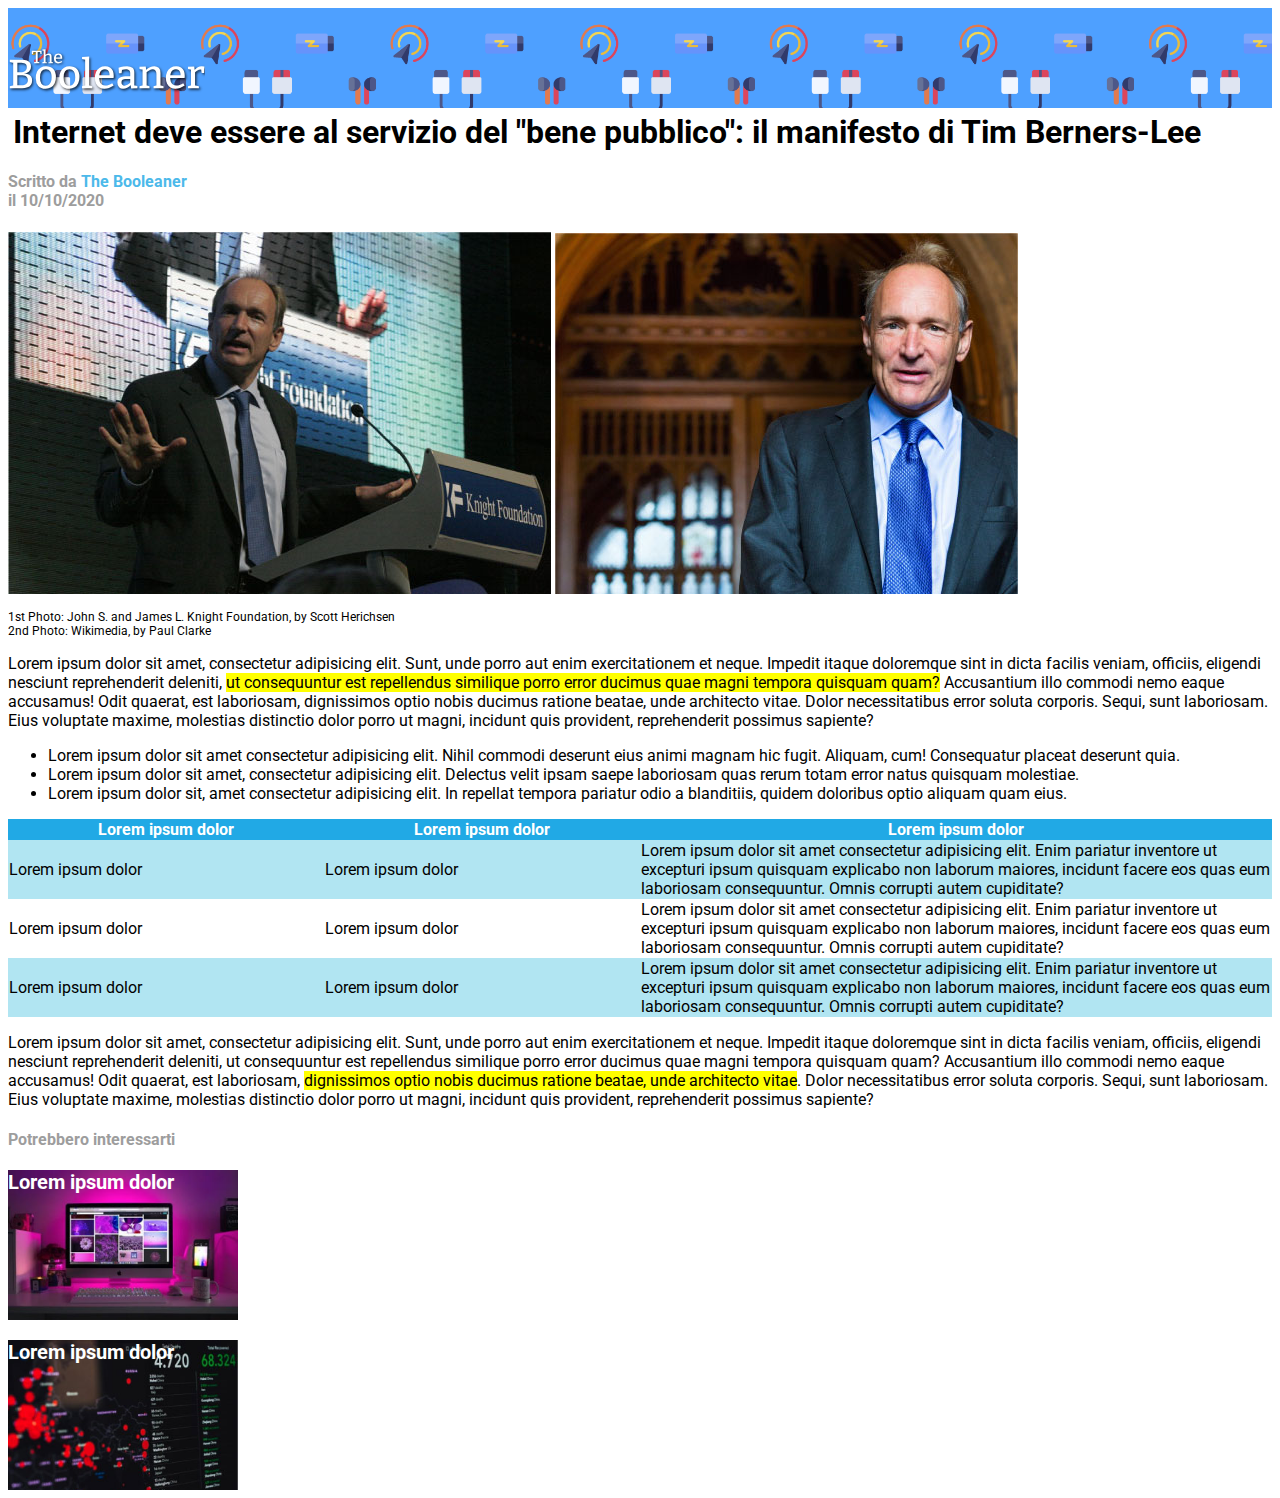
==== bonus/index.html @ 13874c7f "created bonus folder" ====
<!DOCTYPE html>
<html lang="it">

<head>
    <meta charset="UTF-8">
    <meta name="viewport" content="width=device-width, initial-scale=1.0">
    <title>The-Booleaner</title>
    <link rel="stylesheet" href="css/style.css">
    <link rel="preconnect" href="https://fonts.googleapis.com">
    <link rel="preconnect" href="https://fonts.gstatic.com" crossorigin>
    <link
        href="https://fonts.googleapis.com/css2?family=Roboto:ital,wght@0,100;0,300;0,400;0,500;0,700;0,900;1,100;1,300;1,400;1,500;1,700;1,900&display=swap"
        rel="stylesheet">
</head>

<body>
    <!-- intestazione -->
    <header>
        <div>
        <img src="img/logo.svg" alt="Logo The Booleaner">
        </div>
    </header>
    <!-- main -->
    <main>
        <div>
        <div>
            <h1>Internet deve essere al servizio del "bene pubblico": il manifesto di Tim Berners-Lee</h1>
            <h4 class="testo-grigio">Scritto da <span class="testo-blu">The Booleaner</span><br> il 10/10/2020</h4>
        </div>
        <div>
            <img src="img/tim-1.jpg" alt="Tim Berners-Lee 1">
            <img src="img/tim-2.jpg" alt="Tim Berners-Lee 2">
            <p class="descrizione-img">1st Photo: John S. and James L. Knight Foundation, by Scott Herichsen
                <br>
                2nd Photo: Wikimedia, by Paul Clarke
            </p>
        </div>
        <!-- paragrafo di testo -->
        <div>
            <p>
                Lorem ipsum dolor sit amet, consectetur adipisicing elit. Sunt, unde porro aut enim exercitationem et
                neque. Impedit itaque doloremque sint in dicta facilis veniam, officiis, eligendi nesciunt reprehenderit
                deleniti, <span class="giallo">
                    ut consequuntur est repellendus similique porro error ducimus quae magni tempora quisquam
                    quam?</span>
                Accusantium illo commodi nemo eaque accusamus! Odit quaerat, est laboriosam, dignissimos optio nobis
                ducimus ratione beatae, unde architecto vitae. Dolor necessitatibus error soluta corporis. Sequi, sunt
                laboriosam. Eius voluptate maxime, molestias distinctio dolor porro ut magni, incidunt quis provident,
                reprehenderit possimus sapiente?
            </p>
        </div>
        <!-- tabella -->
        <div>
            <ul>
                <li>Lorem ipsum dolor sit amet consectetur adipisicing elit. Nihil commodi deserunt eius animi magnam
                    hic fugit. Aliquam, cum! Consequatur placeat deserunt quia.</li>
                <li>Lorem ipsum dolor sit amet, consectetur adipisicing elit. Delectus velit ipsam saepe laboriosam quas
                    rerum totam error natus quisquam molestiae.</li>
                <li>Lorem ipsum dolor sit, amet consectetur adipisicing elit. In repellat tempora pariatur odio a
                    blanditiis, quidem doloribus optio aliquam quam eius.</li>
            </ul>
        </div>
        <div>
            <table>
                <thead>
                    <tr>
                        <th>Lorem ipsum dolor</th>
                        <th>Lorem ipsum dolor</th>
                        <th class="w-50">Lorem ipsum dolor</th>
                    </tr>
                </thead>
                <tbody>
                    <tr>
                        <td>Lorem ipsum dolor</td>
                        <td>Lorem ipsum dolor</td>
                        <td>Lorem ipsum dolor sit amet consectetur adipisicing elit. Enim pariatur inventore ut
                            excepturi ipsum quisquam explicabo non laborum maiores, incidunt facere eos quas eum
                            laboriosam consequuntur. Omnis corrupti autem cupiditate?</td>
                    </tr>
                    <tr class="riga-bianca">
                        <td>Lorem ipsum dolor</td>
                        <td>Lorem ipsum dolor</td>
                        <td>Lorem ipsum dolor sit amet consectetur adipisicing elit. Enim pariatur inventore ut
                            excepturi ipsum quisquam explicabo non laborum maiores, incidunt facere eos quas eum
                            laboriosam consequuntur. Omnis corrupti autem cupiditate?</td>
                    </tr>
                    <tr>
                        <td>Lorem ipsum dolor</td>
                        <td>Lorem ipsum dolor</td>
                        <td>Lorem ipsum dolor sit amet consectetur adipisicing elit. Enim pariatur inventore ut
                            excepturi ipsum quisquam explicabo non laborum maiores, incidunt facere eos quas eum
                            laboriosam consequuntur. Omnis corrupti autem cupiditate?</td>
                    </tr>
                </tbody>
            </table>
        </div>
        <!-- paragrafo di testo -->
        <div>
            <p>
                Lorem ipsum dolor sit amet, consectetur adipisicing elit. Sunt, unde porro aut enim exercitationem et
                neque. Impedit itaque doloremque sint in dicta facilis veniam, officiis, eligendi nesciunt reprehenderit
                deleniti, ut consequuntur est repellendus similique porro error ducimus quae magni tempora quisquam
                quam? Accusantium illo commodi nemo eaque accusamus! Odit quaerat, est laboriosam, <span
                    class="giallo">dignissimos optio nobis ducimus ratione beatae, unde architecto vitae</span>. Dolor
                necessitatibus error soluta corporis. Sequi, sunt laboriosam. Eius voluptate maxime, molestias
                distinctio dolor porro ut magni, incidunt quis provident, reprehenderit possimus sapiente?
            </p>
        </div>
        </div>
    </main>
    <!-- footer -->
    <footer>
        <div>
        <h4 class="testo-grigio">Potrebbero interessarti</h4>
        <div class="image-container">
            <p>Lorem ipsum dolor</p>
        </div>
        <div class="image-container2">
            <p>Lorem ipsum dolor</p>
        </div>
        </div>
    </footer>
</body>

</html>
---- bonus/css/style.css ----
body {
    font-family: "Roboto", system-ui;
    font-style: normal;
    color:black;
    background-color: white;
    font-weight: 400;
}

header {
    width: 100%;
    height: 100px;
    background-color: #4EA0FF;
    background-image: url('../img/pattern.png');
    background-repeat: repeat;
    background-size: 30%;
}

header img {
    height: 50px;
    margin-top: 40px;
    margin-bottom: 10px;
}

h1 {
    font-weight: bolder;
    font-size: 32px;
    margin: 5px;
}

.testo-grigio {
    color: #9D9D9D;
}

.testo-blu {
    color: #4CB9EA;
}

.descrizione-img {
    font-size: 12px;
}

/*tabella*/
table {
    border-spacing: 0;
}

tbody{
    background-color: #B1E5F2;
    color: black;
}

thead {
    white-space: nowrap;
    color: white;
    background-color: #21A9E5;
}

.riga-bianca {
    background-color: white;
}

.w-50 {
    width:50%;
}

/*parole evidenziate*/
.giallo {
    background:#FFFF00;
}

/*testo all'interno delle immagini del footer*/
.image-container {
    position: relative;
    background-image: url(../img/monitor.jpg);
    background-size: cover;
    width: 230px;
    height: 150px;
    color: white;
    font-weight: bolder;
    font-size: 20px;
}

.image-container2 {
    position: relative;
    background-image: url(../img/graph.jpg);
    background-size: cover;
    width: 230px;
    height: 150px;
    color: white;
    font-weight: bolder;
    font-size: 20px;
}
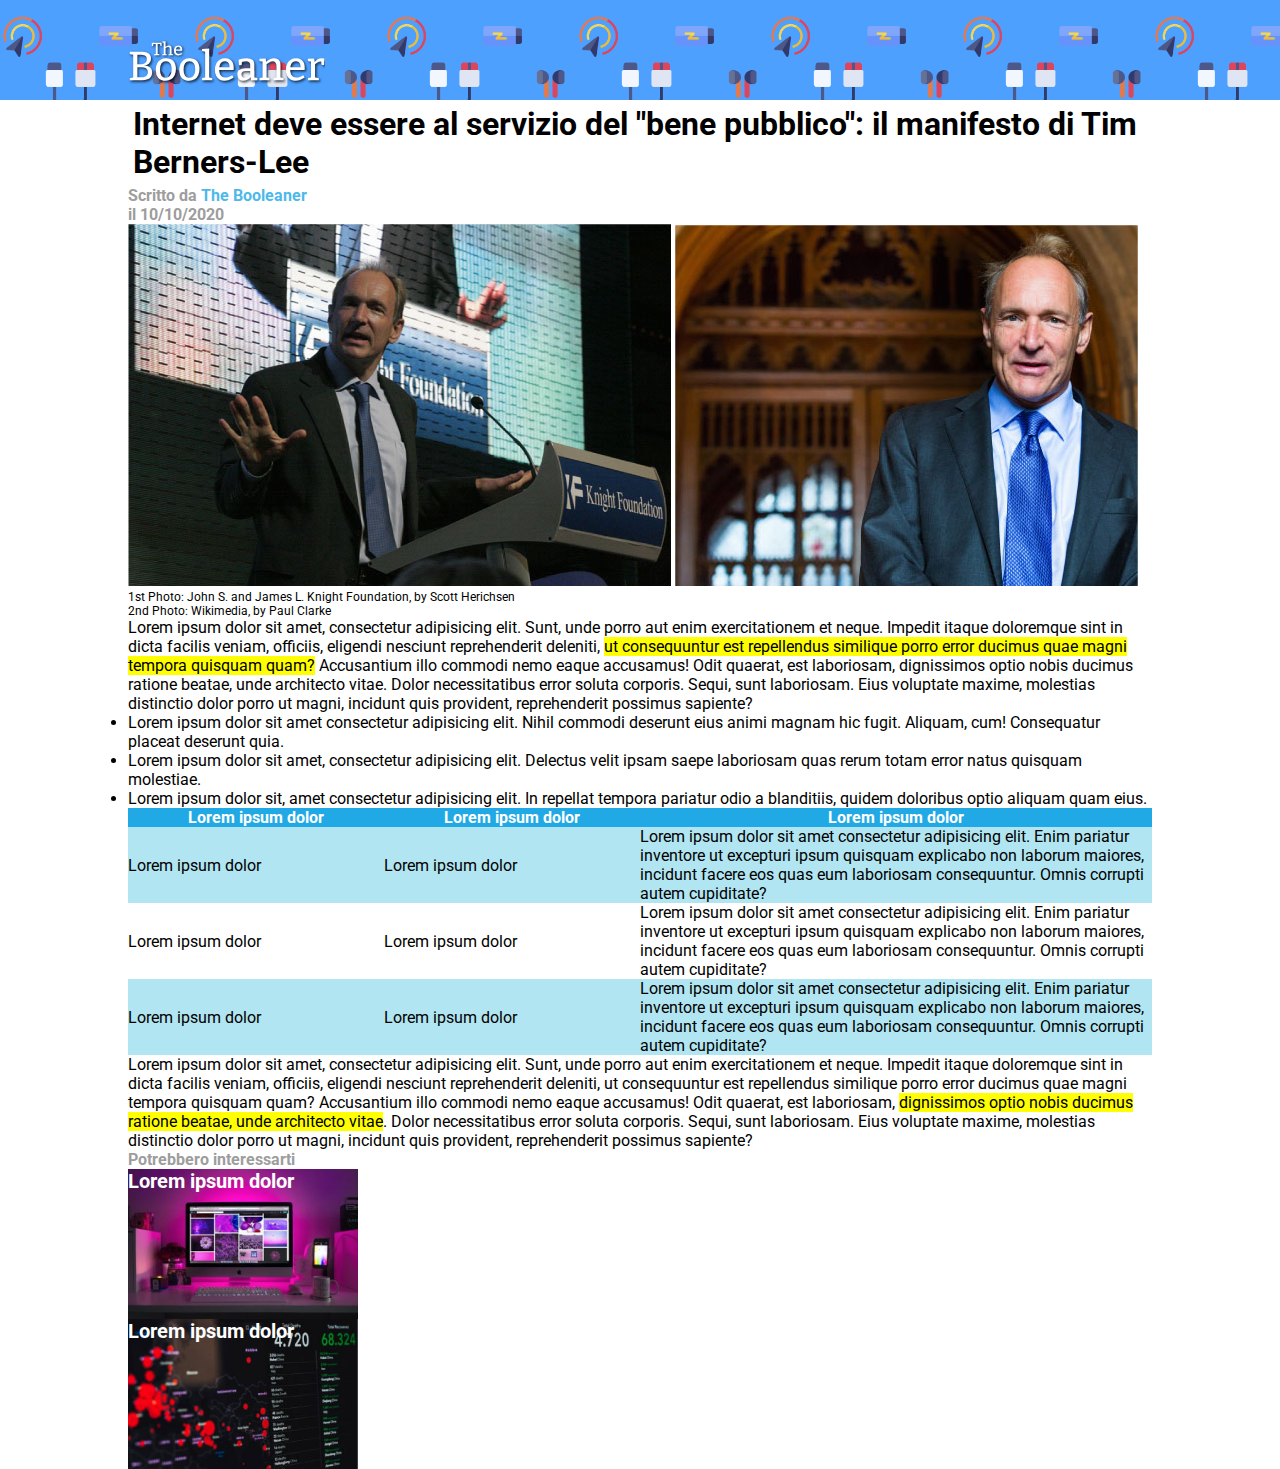
==== commit 02b086d5: "added class container" ====
--- a/bonus/index.html
+++ b/bonus/index.html
@@ -16,13 +16,13 @@
 <body>
     <!-- intestazione -->
     <header>
-        <div>
+        <div class="container">
         <img src="img/logo.svg" alt="Logo The Booleaner">
         </div>
     </header>
     <!-- main -->
     <main>
-        <div>
+        <div class="container">
         <div>
             <h1>Internet deve essere al servizio del "bene pubblico": il manifesto di Tim Berners-Lee</h1>
             <h4 class="testo-grigio">Scritto da <span class="testo-blu">The Booleaner</span><br> il 10/10/2020</h4>
@@ -110,7 +110,7 @@
     </main>
     <!-- footer -->
     <footer>
-        <div>
+        <div class="container">
         <h4 class="testo-grigio">Potrebbero interessarti</h4>
         <div class="image-container">
             <p>Lorem ipsum dolor</p>
--- a/bonus/css/style.css
+++ b/bonus/css/style.css
@@ -1,9 +1,20 @@
+* {
+    box-sizing: border-box;
+    margin: 0;
+    padding: 0;
+}
+
 body {
     font-family: "Roboto", system-ui;
     font-style: normal;
     color:black;
     background-color: white;
     font-weight: 400;
+}
+
+.container {
+    width: 80%;
+    margin: 0 auto;
 }
 
 header {
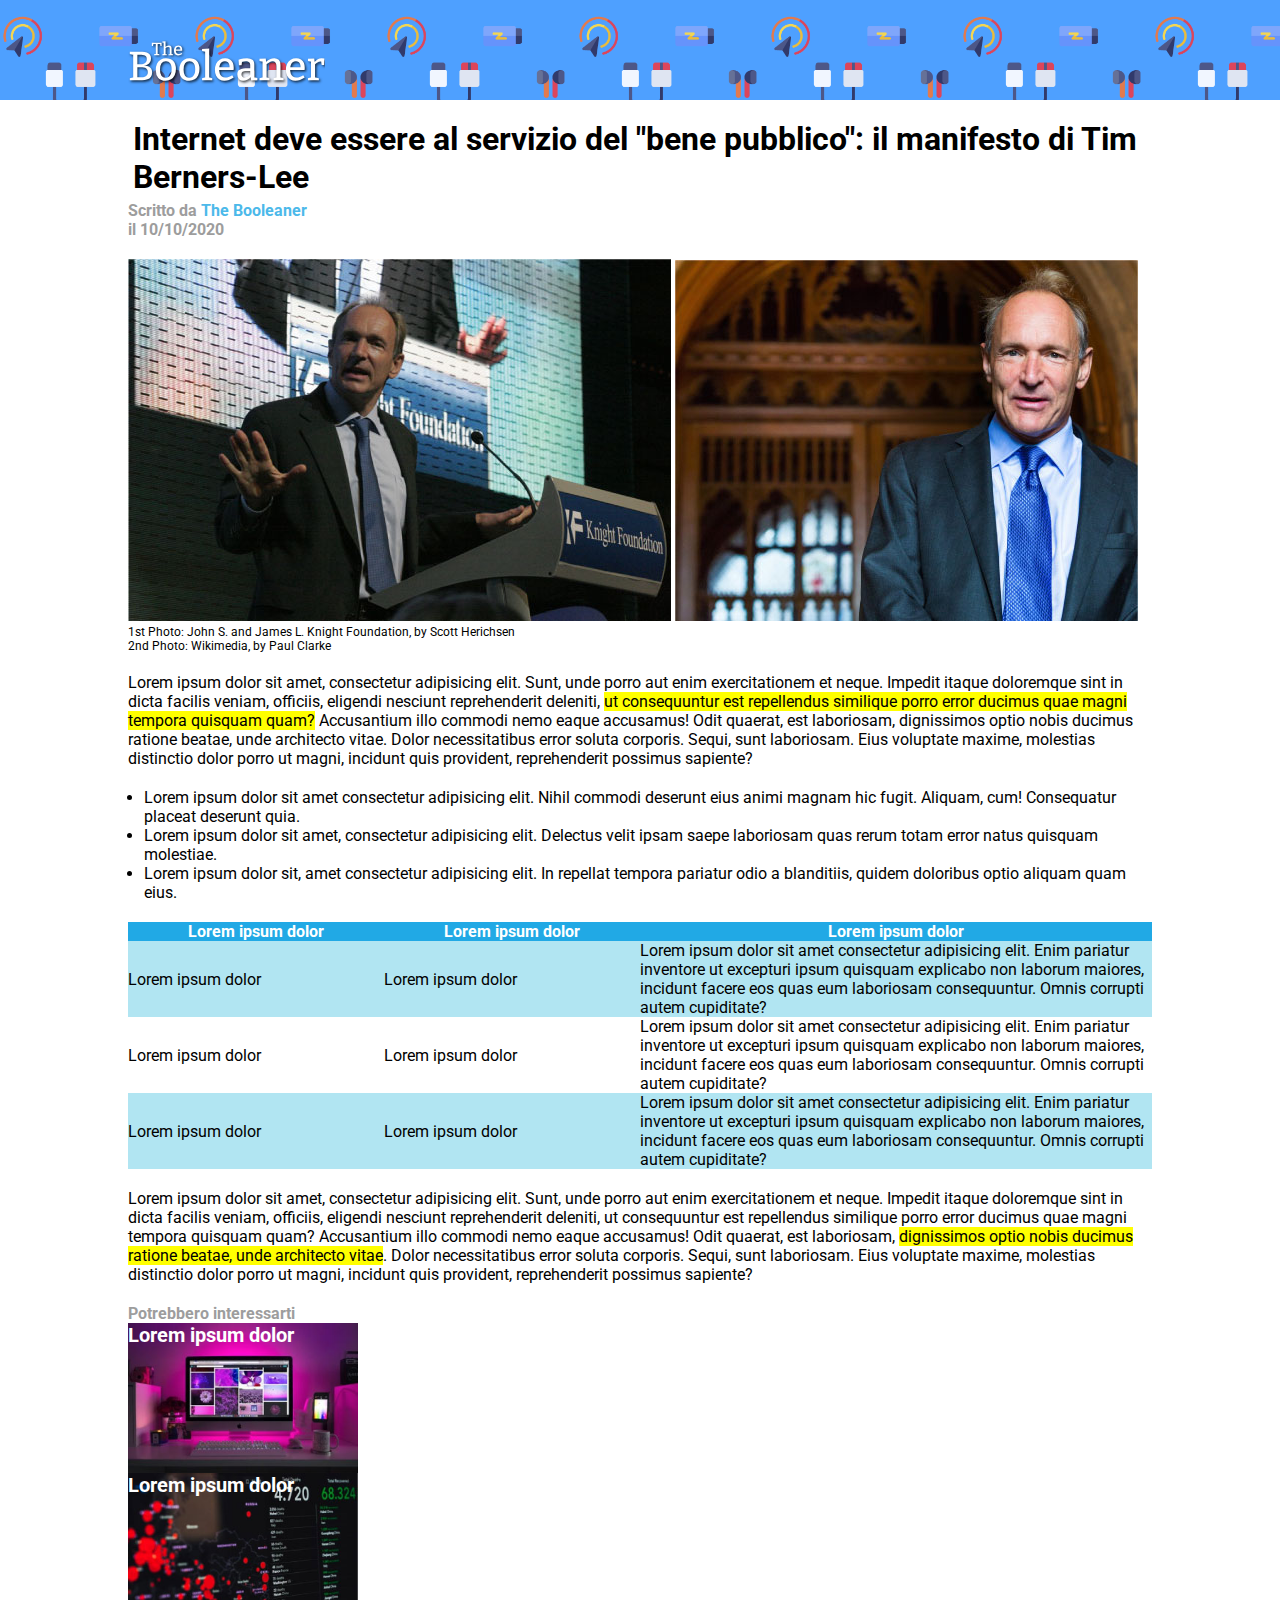
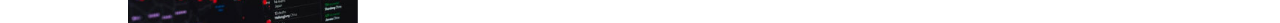
==== commit 9ae062a0: "added margin with class mt-section" ====
--- a/bonus/index.html
+++ b/bonus/index.html
@@ -23,11 +23,11 @@
     <!-- main -->
     <main>
         <div class="container">
-        <div>
+        <div class="mt-section">
             <h1>Internet deve essere al servizio del "bene pubblico": il manifesto di Tim Berners-Lee</h1>
             <h4 class="testo-grigio">Scritto da <span class="testo-blu">The Booleaner</span><br> il 10/10/2020</h4>
         </div>
-        <div>
+        <div class="mt-section">
             <img src="img/tim-1.jpg" alt="Tim Berners-Lee 1">
             <img src="img/tim-2.jpg" alt="Tim Berners-Lee 2">
             <p class="descrizione-img">1st Photo: John S. and James L. Knight Foundation, by Scott Herichsen
@@ -37,7 +37,7 @@
         </div>
         <!-- paragrafo di testo -->
         <div>
-            <p>
+            <p class="mt-section">
                 Lorem ipsum dolor sit amet, consectetur adipisicing elit. Sunt, unde porro aut enim exercitationem et
                 neque. Impedit itaque doloremque sint in dicta facilis veniam, officiis, eligendi nesciunt reprehenderit
                 deleniti, <span class="giallo">
@@ -51,7 +51,7 @@
         </div>
         <!-- tabella -->
         <div>
-            <ul>
+            <ul class="mt-section">
                 <li>Lorem ipsum dolor sit amet consectetur adipisicing elit. Nihil commodi deserunt eius animi magnam
                     hic fugit. Aliquam, cum! Consequatur placeat deserunt quia.</li>
                 <li>Lorem ipsum dolor sit amet, consectetur adipisicing elit. Delectus velit ipsam saepe laboriosam quas
@@ -61,7 +61,7 @@
             </ul>
         </div>
         <div>
-            <table>
+            <table class="mt-section">
                 <thead>
                     <tr>
                         <th>Lorem ipsum dolor</th>
@@ -96,7 +96,7 @@
         </div>
         <!-- paragrafo di testo -->
         <div>
-            <p>
+            <p class="mt-section">
                 Lorem ipsum dolor sit amet, consectetur adipisicing elit. Sunt, unde porro aut enim exercitationem et
                 neque. Impedit itaque doloremque sint in dicta facilis veniam, officiis, eligendi nesciunt reprehenderit
                 deleniti, ut consequuntur est repellendus similique porro error ducimus quae magni tempora quisquam
@@ -110,7 +110,7 @@
     </main>
     <!-- footer -->
     <footer>
-        <div class="container">
+        <div class="container mt-section">
         <h4 class="testo-grigio">Potrebbero interessarti</h4>
         <div class="image-container">
             <p>Lorem ipsum dolor</p>
--- a/bonus/css/style.css
+++ b/bonus/css/style.css
@@ -15,6 +15,10 @@
 .container {
     width: 80%;
     margin: 0 auto;
+}
+
+.mt-section {
+    margin-top: 20px;
 }
 
 header {
@@ -53,6 +57,10 @@
 /*tabella*/
 table {
     border-spacing: 0;
+}
+
+ul {
+    margin-left: 1em;
 }
 
 tbody{
